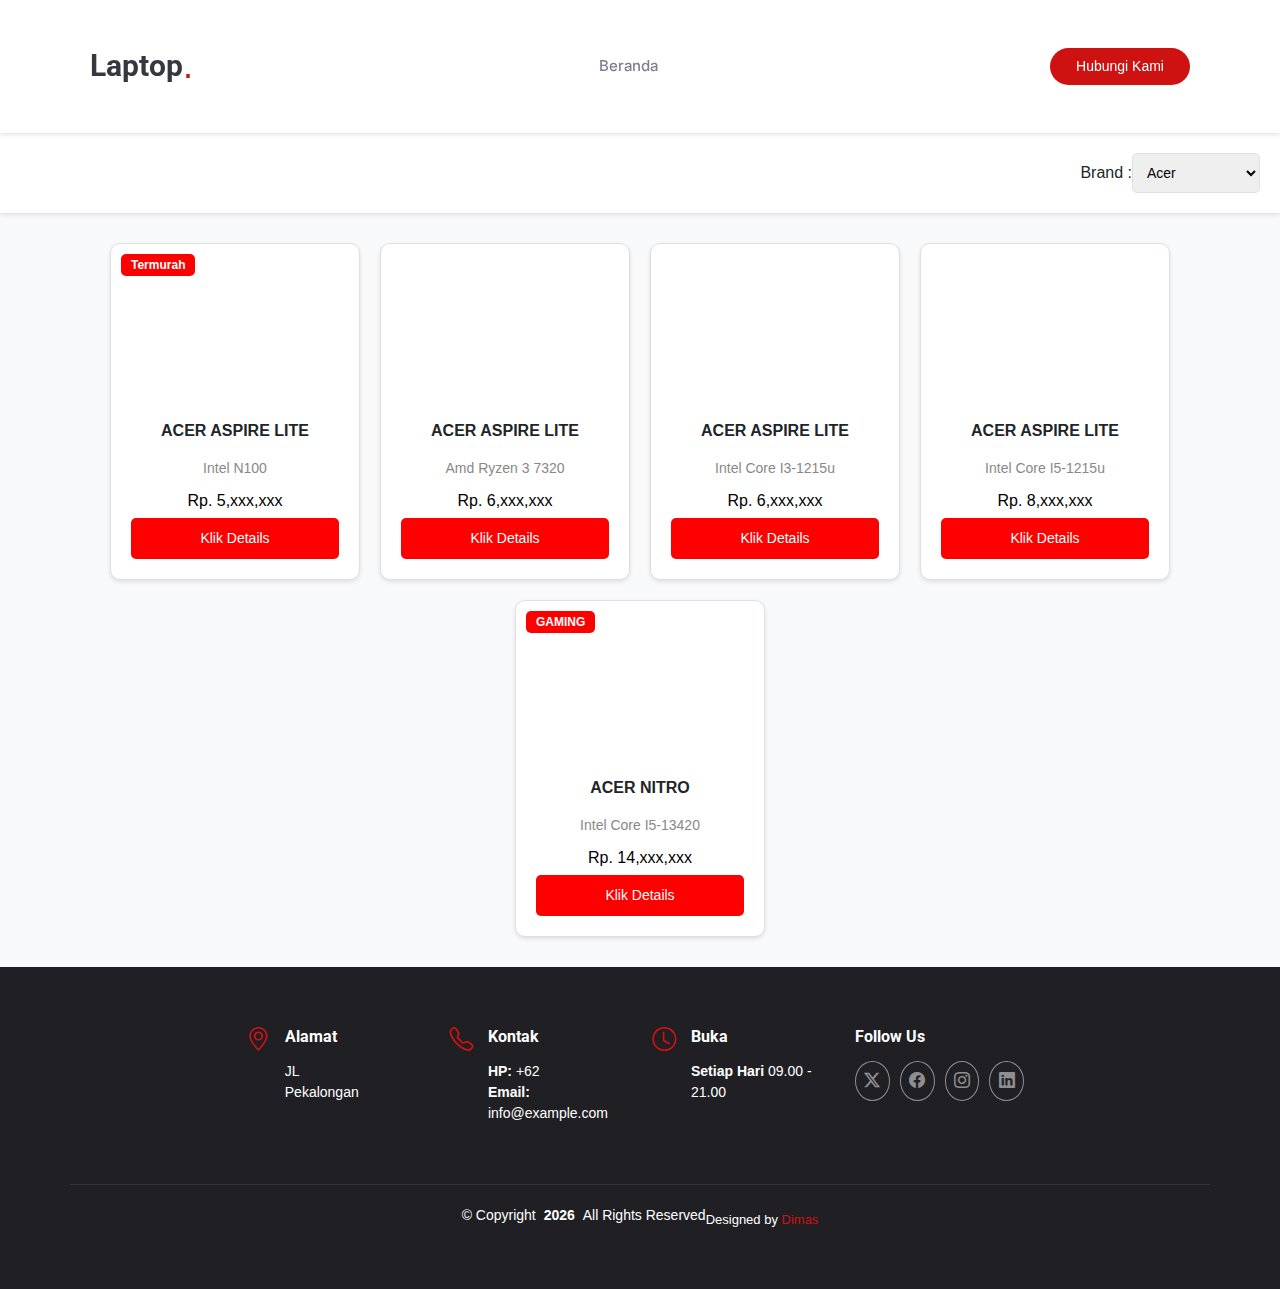
==== acer.html @ be3ff928 "Add files via upload" ====
<!DOCTYPE html>
<html lang="en">

<head>
  <meta charset="utf-8">
  <meta content="width=device-width, initial-scale=1.0" name="viewport">
  <title>L</title>
  <meta name="description" content="">
  <meta name="keywords" content="">

  <!-- Favicons -->
  <link href="assets/img/favicon.png" rel="icon">
  <link href="assets/img/apple-touch-icon.png" rel="apple-touch-icon">

  <!-- Fonts -->
  <link href="https://fonts.googleapis.com" rel="preconnect">
  <link href="https://fonts.gstatic.com" rel="preconnect" crossorigin>
  <link href="https://fonts.googleapis.com/css2?family=Roboto:ital,wght@0,100;0,300;0,400;0,500;0,700;0,900;1,100;1,300;1,400;1,500;1,700;1,900&family=Inter:wght@100;200;300;400;500;600;700;800;900&family=Amatic+SC:wght@400;700&display=swap" rel="stylesheet">

  <!-- Vendor CSS Files -->
  <link href="assets/vendor/bootstrap/css/bootstrap.min.css" rel="stylesheet">
  <link href="assets/vendor/bootstrap-icons/bootstrap-icons.css" rel="stylesheet">
  <link href="assets/vendor/aos/aos.css" rel="stylesheet">
  <link href="assets/vendor/glightbox/css/glightbox.min.css" rel="stylesheet">
  <link href="assets/vendor/swiper/swiper-bundle.min.css" rel="stylesheet">

  <!-- Main CSS File -->
  <link href="assets/css/main.css" rel="stylesheet">

  <!-- =======================================================
  * Template Name: Yummy
  * Template URL: https://bootstrapmade.com/yummy-bootstrap-restaurant-website-template/
  * Updated: Aug 07 2024 with Bootstrap v5.3.3
  * Author: BootstrapMade.com
  * License: https://bootstrapmade.com/license/
  ======================================================== -->
</head>

<body class="index-page">

  <header id="header" class="header d-flex align-items-center sticky-top">
    <div class="container position-relative d-flex align-items-center justify-content-between">

      <a href="index.html" class="logo d-flex align-items-center me-auto me-xl-0">
        <!-- Uncomment the line below if you also wish to use an image logo -->
        <!-- <img src="assets/img/logo.png" alt=""> -->
        <h1 class="sitename">Laptop</h1>
        <span>.</span>
      </a>

      <nav id="navmenu" class="navmenu">
        <ul>
          <li><a href="index.html">Beranda<br></a></li>
        </ul>
        <i class="mobile-nav-toggle d-xl-none bi bi-list"></i>
      </nav>

      <a class="btn-getstarted" href="https://wa.me/+6285740740866" target="_blank">Hubungi Kami</a>

    </div>
  </header>

  <main class="main">


       <head>
         <meta charset="utf-8"/>
         <meta content="width=device-width, initial-scale=1.0" name="viewport"/>
      
         <link href="https://cdnjs.cloudflare.com/ajax/libs/font-awesome/5.15.3/css/all.min.css" rel="stylesheet"/>
         <style>
          body {
                   font-family: Arial, sans-serif;
                   background-color: #f8f9fa;
                   margin: 0;
                   padding: 0;
               }
               .container {
                   display: flex;
                   flex-wrap: wrap;
                   justify-content: center;
                   padding: 20px;
               }
               .card {
                   background-color: #fff;
                   border: 1px solid #e0e0e0;
                   border-radius: 10px;
                   box-shadow: 0 2px 4px rgba(0, 0, 0, 0.1);
                   margin: 10px;
                   width: 250px;
                   padding: 20px;
                   text-align: center;
                   position: relative;
               }
               .card img {
                   max-width: 200px;
                   height: 150px;
               }
               .badge {
                   background-color: #ff0000;
                   color: #fff;
                   font-size: 12px;
                   padding: 5px 10px;
                   border-radius: 5px;
                   position: absolute;
                   top: 10px;
                   left: 10px;
               }
               .favorite {
                   position: absolute;
                   top: 10px;
                   right: 10px;
                   color: #ff0000;
                   font-size: 20px;
               }
               .product-title {
                   font-size: 14px;
                   color: #888;
                   margin: 10px 0 5px;
               }
               .product-name {
                   font-size: 16px;
                   font-weight: bold;
                   margin: 5px 0;
               }
               .product-price {
                   font-size: 16px;
                   color: #000;
                   margin: 5px 0;
               }
               .buy-button {
                   background-color: #ff0000;
                   color: #fff;
                   padding: 10px;
                   border: none;
                   border-radius: 5px;
                   cursor: pointer;
                   width: 100%;
                   font-size: 14px;
               }
               .header {
                   display: flex;
                   justify-content: flex-end;
                   align-items: center;
                   padding: 20px;
                   background-color: #fff;
                   box-shadow: 0 2px 4px rgba(0, 0, 0, 0.1);
               }
               .header select {
                   padding: 10px;
                   border: 1px solid #e0e0e0;
                   border-radius: 5px;
                   font-size: 14px;
               }
         </style>
        </head>
        <body>
         <div class="header">
            <label for="sort">
            Brand   :
            </label>
            <select id="sort" onchange="location = this.value;">
              <option value="acer.html">Acer</option>
              <option value="hp.html">HP</option>
              <option value="lenovo.html">Lenovo</option>
              <option value="asus.html">Asus</option>
              <option value="advan.html">Advan</option>
              <option value="axioo.html">Axioo</option>
              <option value="all.html">Semua Brand</option>
            </select>
         </div>
         <div class="container">
          <div class="card">
           <div class="badge">Termurah</div>
           <img alt="" src="img/all/acern100.png"/>           
           <div class="product-name">ACER ASPIRE LITE</div>
           <div class="product-title">Intel N100</div>
           <div class="product-price">Rp. 5,xxx,xxx</div>
           <a class="buy-button" href="detail_product.html">Klik Details</a>
          </div>
          <div class="card">
            <div class="badge"></div>
            <img alt="" src="img/all/acerr3.jpg"/>           
            <div class="product-name">ACER ASPIRE LITE</div>
            <div class="product-title">Amd Ryzen 3 7320</div>
            <div class="product-price">Rp. 6,xxx,xxx</div>
            <a class="buy-button" href="detail_product.html">Klik Details</a>
           </div>
          <div class="card">
            <div class="badge"></div>
            <img alt="" src="img/all/acern100.png"/>           
            <div class="product-name">ACER ASPIRE LITE</div>
            <div class="product-title">Intel Core I3-1215u</div>
            <div class="product-price">Rp. 6,xxx,xxx</div>
            <a class="buy-button" href="detail_product.html">Klik Details</a>
           </div>
           <div class="card">
            <div class="badge"></div>
            <img alt="" src="img/all/acern100.png"/>           
            <div class="product-name">ACER ASPIRE LITE</div>
            <div class="product-title">Intel Core I5-1215u</div>
            <div class="product-price">Rp. 8,xxx,xxx</div>
            <a class="buy-button" href="detail_product.html">Klik Details</a>
           </div>
           <div class="card">
            <div class="badge">GAMING</div>
            <img alt="" src="img/all/acernitro.png"/>           
            <div class="product-name">ACER NITRO</div>
            <div class="product-title">Intel Core I5-13420</div>
            <div class="product-price">Rp. 14,xxx,xxx</div>
            <a class="buy-button" href="detail_product.html">Klik Details</a>
           </div>
          
           
         </div>
        </body>
  </main>
  <footer id="footer" class="footer dark-background">
    <div class="container">
      <div class="row gy-3">
        <div class="col-lg-3 col-md-6 d-flex">
          <i class="bi bi-geo-alt icon"></i>
          <div class="address">
            <h4>Alamat</h4>
            <p>JL</p>
            <p>Pekalongan</p>
            <p></p>
          </div>
        </div>
        <div class="col-lg-3 col-md-6 d-flex">
          <i class="bi bi-telephone icon"></i>
          <div>
            <h4>Kontak</h4>
            <p>
              <strong>HP:</strong> <span>+62</span><br>
              <strong>Email:</strong> <span>info@example.com</span><br>
            </p>
          </div>
        </div>
  
        <div class="col-lg-3 col-md-6 d-flex">
          <i class="bi bi-clock icon"></i>
          <div>
            <h4>Buka</h4>
            <p>
              <strong>Setiap Hari</strong> <span>09.00  - 21.00</span><br>
            </p>
          </div>
        </div>
  
        <div class="col-lg-3 col-md-6">
          <h4>Follow Us</h4>
          <div class="social-links d-flex">
            <a href="#" class="twitter"><i class="bi bi-twitter-x"></i></a>
            <a href="#" class="facebook"><i class="bi bi-facebook"></i></a>
            <a href="#" class="instagram"><i class="bi bi-instagram"></i></a>
            <a href="#" class="linkedin"><i class="bi bi-linkedin"></i></a>
          </div>
        </div>
  
      </div>
    </div>
  
    <div class="container copyright text-center mt-4">
      <p>© <span>Copyright</span> 
        <strong class="px-1 sitename"> 
          <script type="text/javascript">
              document.write(new Date().getFullYear());
          </script>
      </strong> <span>All Rights Reserved</span> </p>

      <div class="credits">
        <!-- All the links in the footer should remain intact. -->
        <!-- You can delete the links only if you've purchased the pro version. -->
        <!-- Licensing information: https://bootstrapmade.com/license/ -->
        <!-- Purchase the pro version with working PHP/AJAX contact form: [buy-url] -->
        Designed by <a href="https://dimasbayunugroho.github.io/" target="_blank">Dimas</a>
      </div>
    </div>
  
  </footer>
  
  <!-- Scroll Top -->
  <a href="#" id="scroll-top" class="scroll-top d-flex align-items-center justify-content-center"><i class="bi bi-arrow-up-short"></i></a>
  
  <!-- Preloader -->
  <div id="preloader"></div>
  
  <!-- Vendor JS Files -->
  <script src="assets/vendor/bootstrap/js/bootstrap.bundle.min.js"></script>
  <script src="assets/vendor/php-email-form/validate.js"></script>
  <script src="assets/vendor/aos/aos.js"></script>
  <script src="assets/vendor/glightbox/js/glightbox.min.js"></script>
  <script src="assets/vendor/purecounter/purecounter_vanilla.js"></script>
  <script src="assets/vendor/swiper/swiper-bundle.min.js"></script>
  
  <!-- Main JS File -->
  <script src="assets/js/main.js"></script>
  
  </body>
  
  </html>
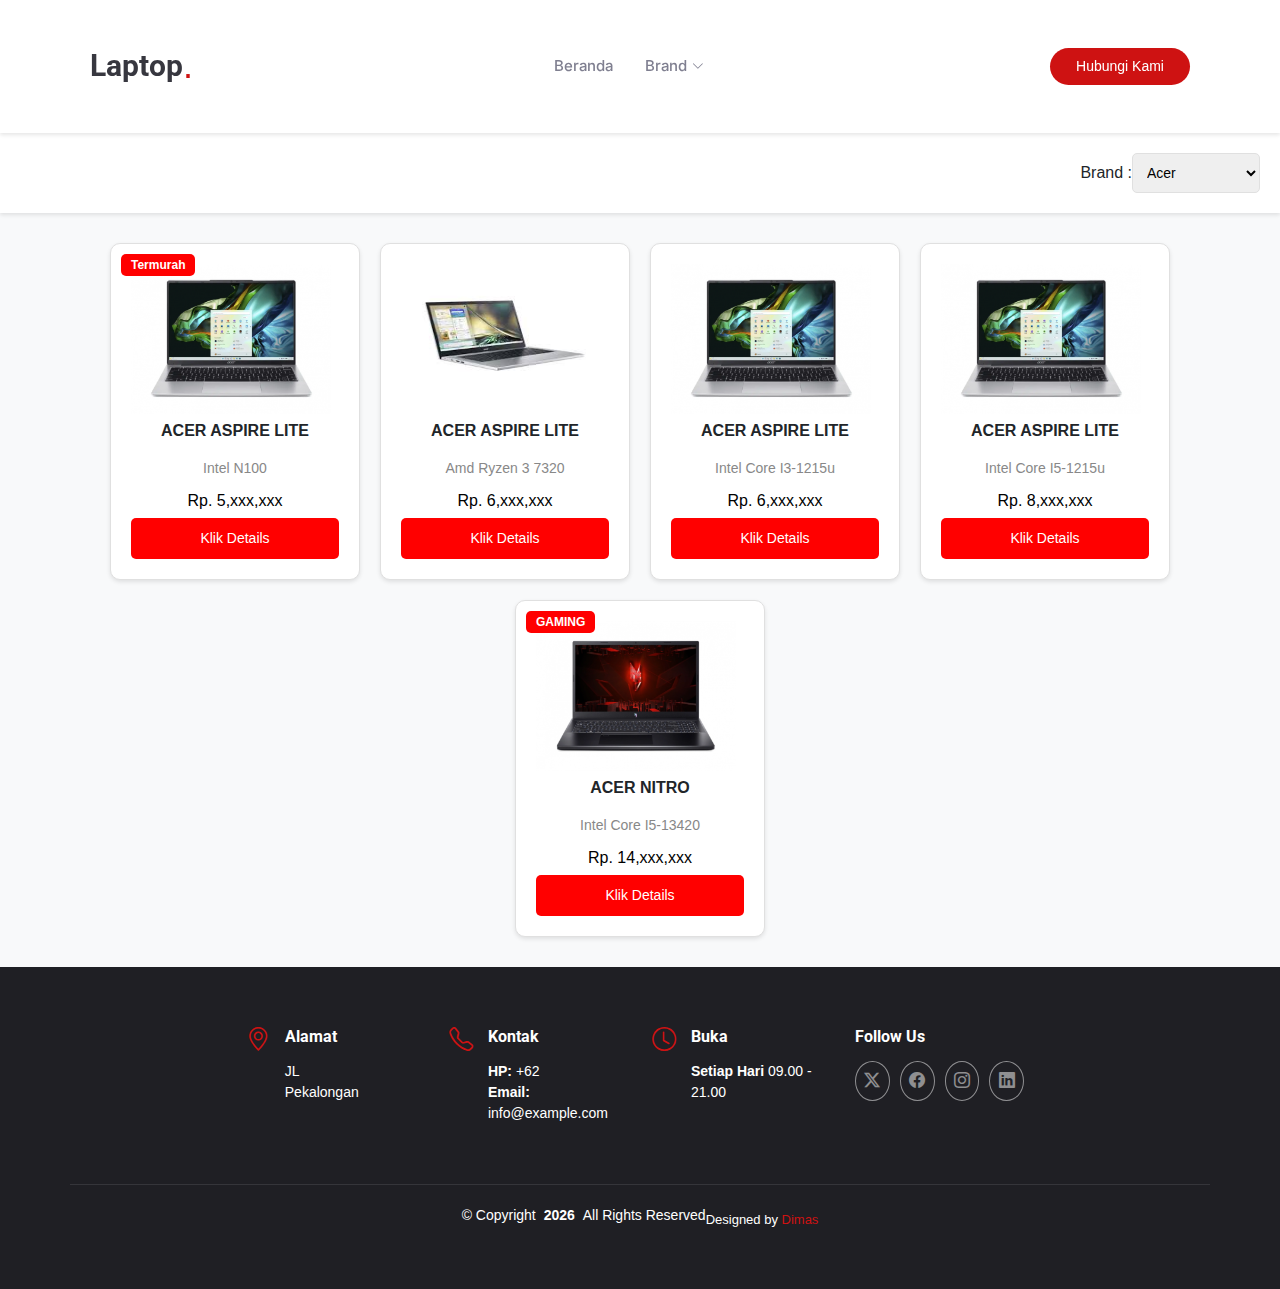
==== commit a167d2a6: "Add files via upload" ====
--- a/acer.html
+++ b/acer.html
@@ -51,6 +51,17 @@
       <nav id="navmenu" class="navmenu">
         <ul>
           <li><a href="index.html">Beranda<br></a></li>
+          <li class="dropdown"><a href="#"><span>Brand</span> <i class="bi bi-chevron-down toggle-dropdown"></i></a>
+            <ul>
+              <li><a href="all.html">Semua Brand</a></li>
+              <li><a href="lenovo.html">Lenovo</a></li>
+              <li><a href="asus.html">Asus</a></li>
+              <li><a href="hp.html">HP</a></li>
+              <li><a href="acer.html">Acer</a></li>
+              <li><a href="advan.html">Advan</a></li>
+              <li><a href="axioo.html">Axioo</a></li>
+            </ul>
+          </li>
         </ul>
         <i class="mobile-nav-toggle d-xl-none bi bi-list"></i>
       </nav>
